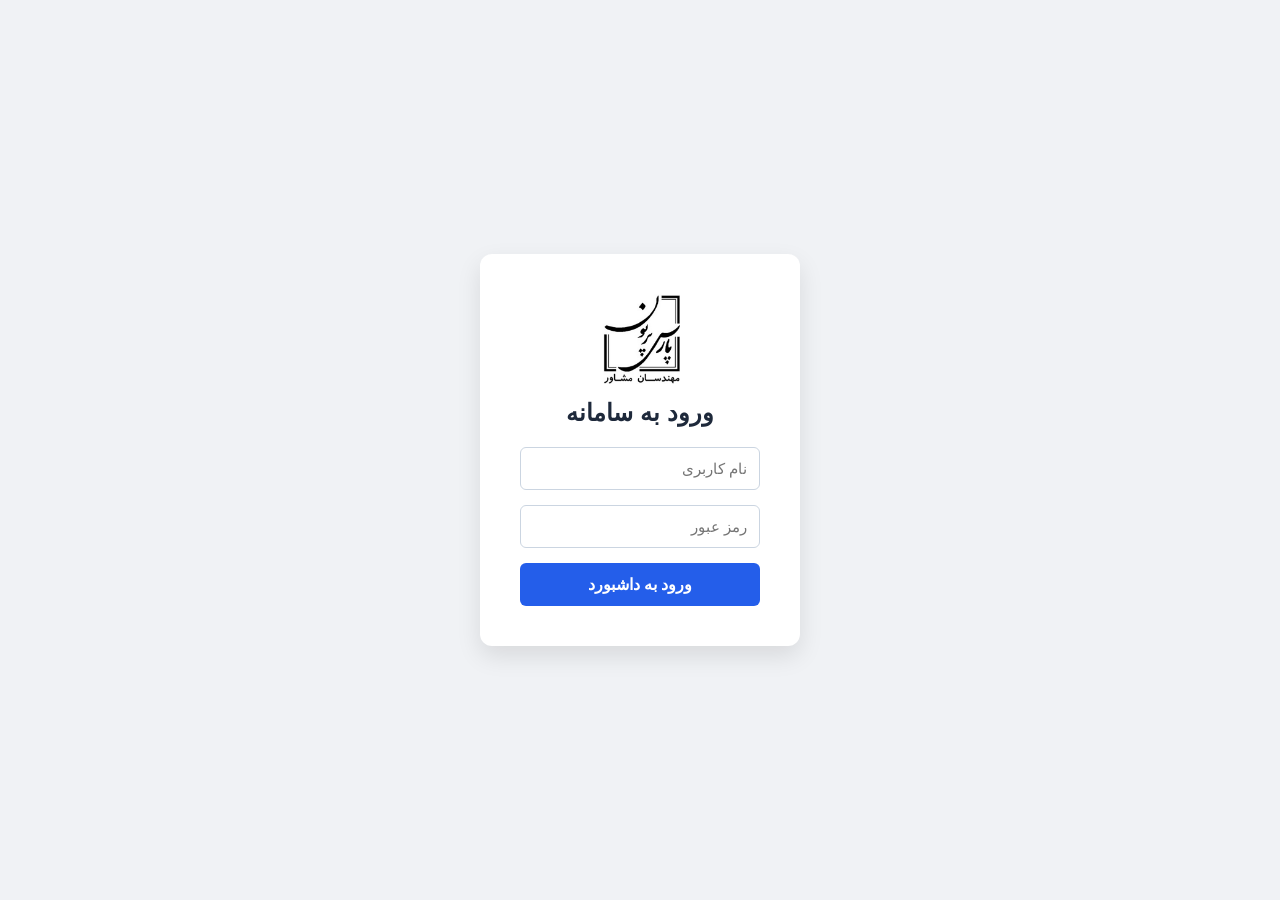
==== index.html @ 68906e72 "Update index.html" ====
<!doctype html>
<html lang="fa" dir="rtl">
<head>
  <meta charset="UTF-8" />
  <meta name="viewport" content="width=device-width, initial-scale=1.0" />
  <title>داشبورد مدیریتی پارس پرنون</title>
  <link rel="stylesheet" href="assets/styles.css" />
  <style>
    /* ۱. اضافه کردن فونت B Nazanin */
    @font-face {
        font-family: 'B Nazanin';
        src: url('assets/BNazanin.ttf') format('truetype');
        font-weight: normal;
    }

    /* اعمال فونت به کل صفحه */
    body {
        font-family: 'B Nazanin', Tahoma, Arial, sans-serif;
    }

    /* استایل‌های پایه برای ورود */
    #login-overlay { position: fixed; top: 0; left: 0; width: 100%; height: 100%; background: #f0f2f5; display: flex; justify-content: center; align-items: center; z-index: 9999; }
    .login-box { background: white; padding: 40px; border-radius: 12px; box-shadow: 0 10px 25px rgba(0,0,0,0.1); text-align: center; width: 320px; }
    
    /* ۲. استایل مخصوص لوگوی شرکت */
    .company-logo { width: 80px; height: auto; display: block; margin: 0 auto 15px auto; }

    .login-box h2 { margin-bottom: 20px; color: #1e293b; }
    
    /* استایل فیلدها و دکمه با فونت جدید */
    .login-box input { width: 100%; padding: 12px; margin-bottom: 15px; border: 1px solid #cbd5e1; border-radius: 6px; box-sizing: border-box; font-family: inherit; font-size: 15px; outline: none; }
    .login-box input:focus { border-color: #000000; }
    .login-box button { width: 100%; padding: 12px; background: #245eea; color: white; border: none; border-radius: 6px; cursor: pointer; font-weight: bold; font-family: inherit; font-size: 16px; transition: background-color 0.3s; }
    .login-box button:hover { background: #1d4ed8; }
    
    #app-wrapper { display: none; }
  </style>
</head>
<body>

  <div id="login-overlay">
    <div class="login-box">
      <!-- فراخوانی لوگو دقیقاً بالای عنوان -->
      <img src="assets/logo.jpg" alt="آرم شرکت" class="company-logo">
      
      <h2>ورود به سامانه</h2>
      <input type="text" id="username" placeholder="نام کاربری" />
      <input type="password" id="password" placeholder="رمز عبور" />
      <button onclick="checkLogin()">ورود به داشبورد</button>
    </div>
  </div>

  <div id="app-wrapper">
    <div id="app"></div>
  </div>

  <script src="assets/dashboard-data.js"></script>
  <script src="assets/app.js"></script>
  <script>
    function checkLogin() {
      const user = document.getElementById('username').value;
      const pass = document.getElementById('password').value;
      
      if (user === "mahanproject" && pass === "parnoun135") {
        document.getElementById('login-overlay').style.display = 'none';
        document.getElementById('app-wrapper').style.display = 'block';
      } else {
        alert("نام کاربری یا رمز عبور اشتباه است");
      }
    }
  </script>
</body>
</html>
---- assets/styles.css ----
@font-face {
  font-family: 'B Nazanin';
  src: url('BNazanin.ttf') format('truetype');
  font-weight: normal;
}
:root{
  --bg:#eef3f8;
  --panel:#ffffff;
  --panel-soft:#f7fafe;
  --line:#dbe5ef;
  --text:#182a3e;
  --muted:#6c7f94;
  --primary:#245eea;
  --primary-dark:#1d4ed8;
  --navy:#1e3a5f;
  --green:#13b98a;
  --orange:#ff7a18;
  --purple:#6d5ce7;
  --shadow:0 14px 38px rgba(30,58,95,.14);
  --radius:18px;
}
*{box-sizing:border-box}
body{
  margin:0;
  min-height:100vh;
  background:linear-gradient(135deg,#e8eef6 0%,#f7fafc 100%);
  color:var(--text);
  font-family: 'B Nazanin', Tahoma, Arial, sans-serif;
}
button,input{font:inherit}
button{cursor:pointer}
.app-wrap{max-width:1440px;margin:24px auto;padding:0 18px}
.shell{background:var(--panel);border:1px solid #d7e1eb;border-radius:var(--radius);overflow:hidden;box-shadow:var(--shadow)}
.topbar{
  display:flex;align-items:center;justify-content:space-between;gap:16px;
  min-height:86px;padding:20px 30px;background:#e7edf5;border-bottom:1px solid #cfdae6
}
.topbar-title{display:flex;align-items:center;gap:14px}
.logo{
  width:48px;height:48px;display:grid;place-items:center;border-radius:14px;
  background:linear-gradient(135deg,var(--primary),var(--purple));color:white;font-size:24px;font-weight:700;
  box-shadow:0 8px 16px rgba(36,94,234,.2)
}
h1,h2,h3,p{margin:0}
.topbar h1{font-size:24px}
.subtitle{margin-top:6px;color:var(--muted);font-size:16px}
.top-actions,.toolbar{display:flex;align-items:center;flex-wrap:wrap;gap:10px}
.icon-btn,.soft-btn,.primary-btn,.danger-btn{
  border:none;border-radius:11px;padding:10px 15px;transition:.2s ease;display:inline-flex;align-items:center;gap:7px
}
.icon-btn,.soft-btn{background:#f1f5f9;color:#334155}
.icon-btn:hover,.soft-btn:hover{background:#e2e8f0}
.primary-btn{background:var(--primary);color:white;box-shadow:0 7px 14px rgba(36,94,234,.22)}
.primary-btn:hover{background:var(--primary-dark);transform:translateY(-1px)}
.danger-btn{background:#fff1f2;color:#be123c}
.main{padding:22px}
.notice{
  border:1px dashed #f59e0b;background:#fffbeb;color:#92400e;border-radius:13px;padding:12px 16px;
  margin-bottom:18px;font-size:13px;line-height:1.9
}
.hero{
  display:flex;align-items:end;justify-content:space-between;gap:20px;margin-bottom:22px;
}
.hero h2{font-size:23px}
.hero p{color:var(--muted);font-size:14px;margin-top:8px;line-height:1.8}
.menu-grid{display:grid;grid-template-columns:repeat(auto-fit,minmax(260px,1fr));gap:16px}
.menu-card{
  position:relative;min-height:156px;background:linear-gradient(180deg,#fff,#fbfdff);
  border:1px solid var(--line);border-radius:16px;padding:20px;transition:.22s ease;text-align:right
}
.menu-card:hover{transform:translateY(-4px);box-shadow:0 14px 24px rgba(30,58,95,.12);border-color:#b5c8e5}
.menu-icon{font-size:28px;margin-bottom:15px}
.menu-card h3{font-size:20px}
.menu-card p{font-size:16px;color:var(--muted);line-height:1.9;margin-top:10px}
.card-arrow{position:absolute;left:18px;bottom:18px;color:var(--primary);font-size:21px}
.report-head{
  display:flex;align-items:center;justify-content:space-between;gap:14px;flex-wrap:wrap;
  padding-bottom:18px;border-bottom:1px solid var(--line);margin-bottom:16px
}
.report-head h2{font-size:23px}
.kpi-grid{display:grid;grid-template-columns:repeat(auto-fit,minmax(180px,1fr));gap:14px;margin:16px 0}
.kpi{
  background:#fff;border:1px solid var(--line);border-radius:15px;padding:17px;text-align:center;
  min-height:140px;display:flex;flex-direction:column;align-items:center;justify-content:center;
  box-shadow:0 5px 12px rgba(30,58,95,.05)
}
.kpi-icon{font-size:25px;margin-bottom:8px}
.kpi-value{font-size:24px;font-weight:800;color:#0f2740}
.kpi-unit{font-size:12px;color:#64748b;margin-right:4px}
.kpi-title{font-size:13px;color:#7b8da3;margin-top:10px}
.accordion{border:1px solid var(--line);border-radius:15px;margin:14px 0;overflow:hidden;background:#fff}
.accordion-header{
  width:100%;border:none;background:#f7fafe;color:#18324f;padding:16px 18px;
  display:flex;justify-content:space-between;align-items:center;text-align:right;font-weight:700
}
.accordion-header:hover{background:#eef5fc}
.accordion-title small{display:block;font-size:12px;color:#7a8ca2;font-weight:400;margin-top:6px}
.chev{font-size:18px;transition:.2s}.open .chev{transform:rotate(90deg)}
.accordion-body{display:none;padding:16px;border-top:1px solid var(--line);background:#fff}
.open .accordion-body{display:block}
.text-box{
  background:#f8fbff;border-right:4px solid var(--primary);border-radius:10px;padding:14px 16px;
  line-height:2;color:#334155;margin:12px 0;font-size:14px
}
.text-box strong{display:block;color:#18324f;margin-bottom:4px}
.content-grid{display:grid;grid-template-columns:repeat(auto-fit,minmax(360px,1fr));gap:14px}
.chart-box,.table-box,.map-box,.attach-box{
  background:#fff;border:1px solid var(--line);border-radius:13px;padding:15px;margin-top:12px;overflow:auto
}
.box-title{font-weight:700;color:#213b5a;margin-bottom:12px;font-size:15px}
.chart-svg{width:100%;height:260px;display:block}
.chart-legend{display:flex;gap:10px;flex-wrap:wrap;margin-top:8px;font-size:12px;color:#64748b}
.legend-item{display:flex;align-items:center;gap:5px}
.legend-dot{width:9px;height:9px;border-radius:50%}
.data-table{width:100%;border-collapse:collapse;min-width:680px;font-size:13px}
.data-table th,.data-table td{padding:11px 10px;border-bottom:1px solid #e5edf5;text-align:right;white-space:nowrap}
.data-table th{background:#eef5fc;color:#1f3b59}
.data-table tr:hover td{background:#fafcff}
.map-placeholder{
  min-height:250px;border-radius:12px;background:
    linear-gradient(120deg,rgba(36,94,234,.1),rgba(19,185,138,.09)),
    repeating-linear-gradient(45deg,#eef5f8,#eef5f8 18px,#e4edf2 18px,#e4edf2 36px);
  display:grid;place-items:center;text-align:center;color:#31556f;padding:20px
}
.layer-list{display:flex;flex-wrap:wrap;gap:8px;margin-top:12px}
.layer-chip{border:1px solid #cfe0ef;background:#f8fbfe;border-radius:999px;padding:7px 10px;font-size:12px}
.attach-item{display:flex;align-items:center;justify-content:space-between;gap:12px;padding:10px 0;border-bottom:1px solid #edf2f7}
.attach-item:last-child{border-bottom:none}
.muted{color:var(--muted);font-size:12px;line-height:1.8}
.login-page{
  min-height:100vh;display:grid;place-items:center;padding:24px;background:
  radial-gradient(circle at 15% 20%,rgba(109,92,231,.18),transparent 28%),
  radial-gradient(circle at 82% 10%,rgba(36,94,234,.2),transparent 28%),
  linear-gradient(135deg,#e8eef7,#f8fbff)
}
.login-card{width:min(440px,100%);background:#fff;border:1px solid #d9e4ee;border-radius:20px;padding:28px;box-shadow:var(--shadow)}
.login-logo{width:62px;height:62px;border-radius:17px;background:linear-gradient(135deg,var(--primary),var(--purple));display:grid;place-items:center;color:white;font-size:28px;margin:0 auto 16px}
.login-card h1{text-align:center;font-size:23px}.login-card .subtitle{text-align:center;line-height:1.9}
.field{margin:15px 0}
.field label{display:block;color:#42566c;font-size:13px;margin-bottom:7px}
.field input{width:100%;border:1px solid #cbd8e4;border-radius:11px;padding:12px 13px;outline:none}
.field input:focus{border-color:#6b92f3;box-shadow:0 0 0 3px rgba(36,94,234,.1)}
.login-card .primary-btn{width:100%;justify-content:center;margin-top:5px}
.demo-note{background:#fff7ed;color:#9a3412;border-radius:10px;padding:11px 12px;font-size:12px;line-height:1.8;margin-top:16px}
.footer{color:#8b9bae;text-align:center;padding:18px;font-size:12px}
.empty{padding:24px;text-align:center;color:var(--muted)}
@media print{
  body{background:white}
  .toolbar,.top-actions,.notice,.back-btn,.footer{display:none!important}
  .app-wrap{max-width:none;margin:0;padding:0}
  .shell{box-shadow:none;border:none;border-radius:0}
  .accordion-body{display:block!important}
  .accordion{break-inside:avoid}
  .main{padding:12px}
}
@media(max-width:720px){
  .app-wrap{margin:8px auto;padding:0 8px}
  .topbar{padding:15px;min-height:72px}.topbar h1{font-size:17px}.logo{width:41px;height:41px}
  .main{padding:15px}.hero h2,.report-head h2{font-size:21px}
  .content-grid{grid-template-columns:1fr}.menu-grid{grid-template-columns:1fr}
  .kpi-grid{grid-template-columns:repeat(2,minmax(0,1fr))}.kpi{min-height:122px;padding:12px}.kpi-value{font-size:20px}
}
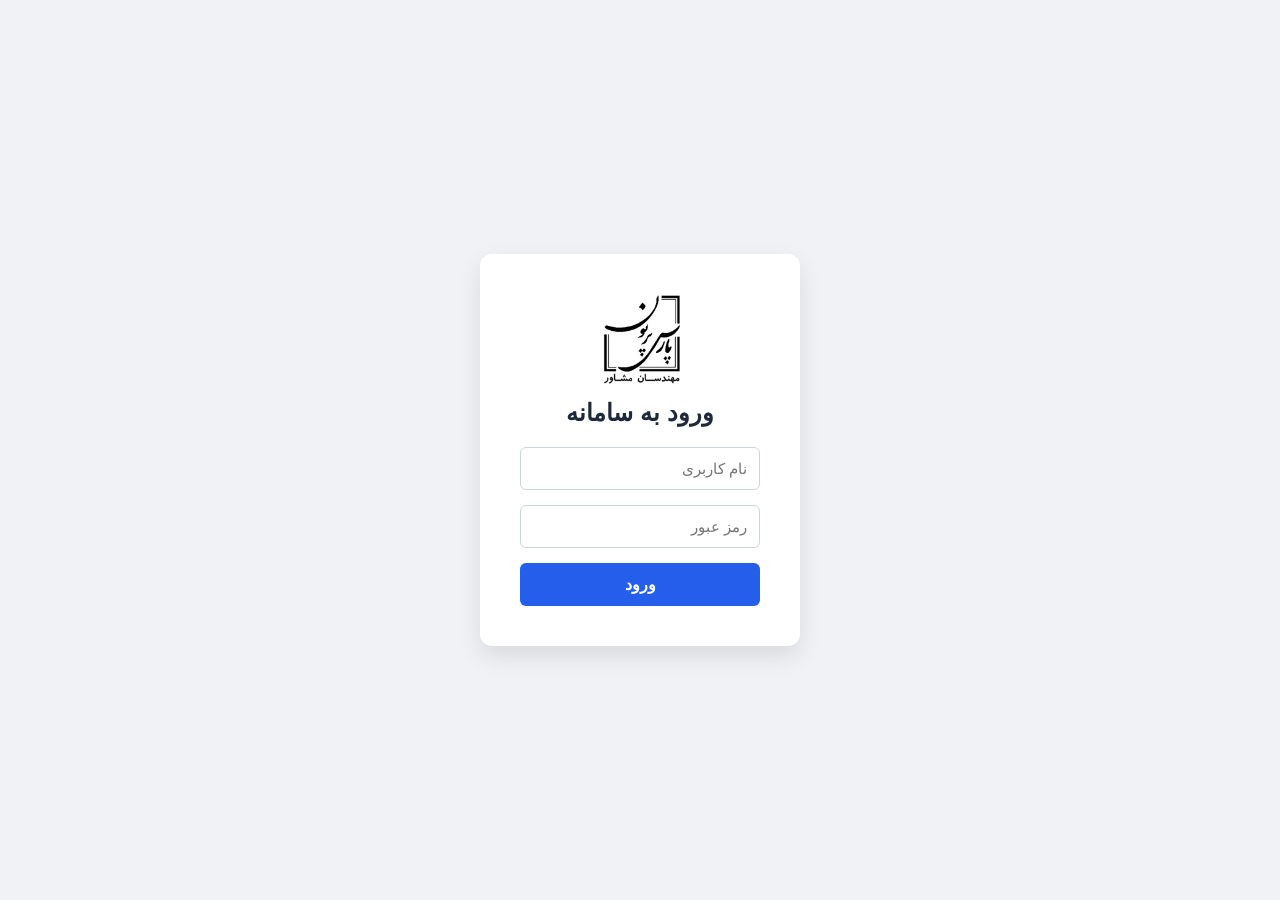
==== commit f8dbf88a: "Update index.html" ====
--- a/index.html
+++ b/index.html
@@ -46,7 +46,7 @@
       <h2>ورود به سامانه</h2>
       <input type="text" id="username" placeholder="نام کاربری" />
       <input type="password" id="password" placeholder="رمز عبور" />
-      <button onclick="checkLogin()">ورود به داشبورد</button>
+      <button onclick="checkLogin()">ورود</button>
     </div>
   </div>
 
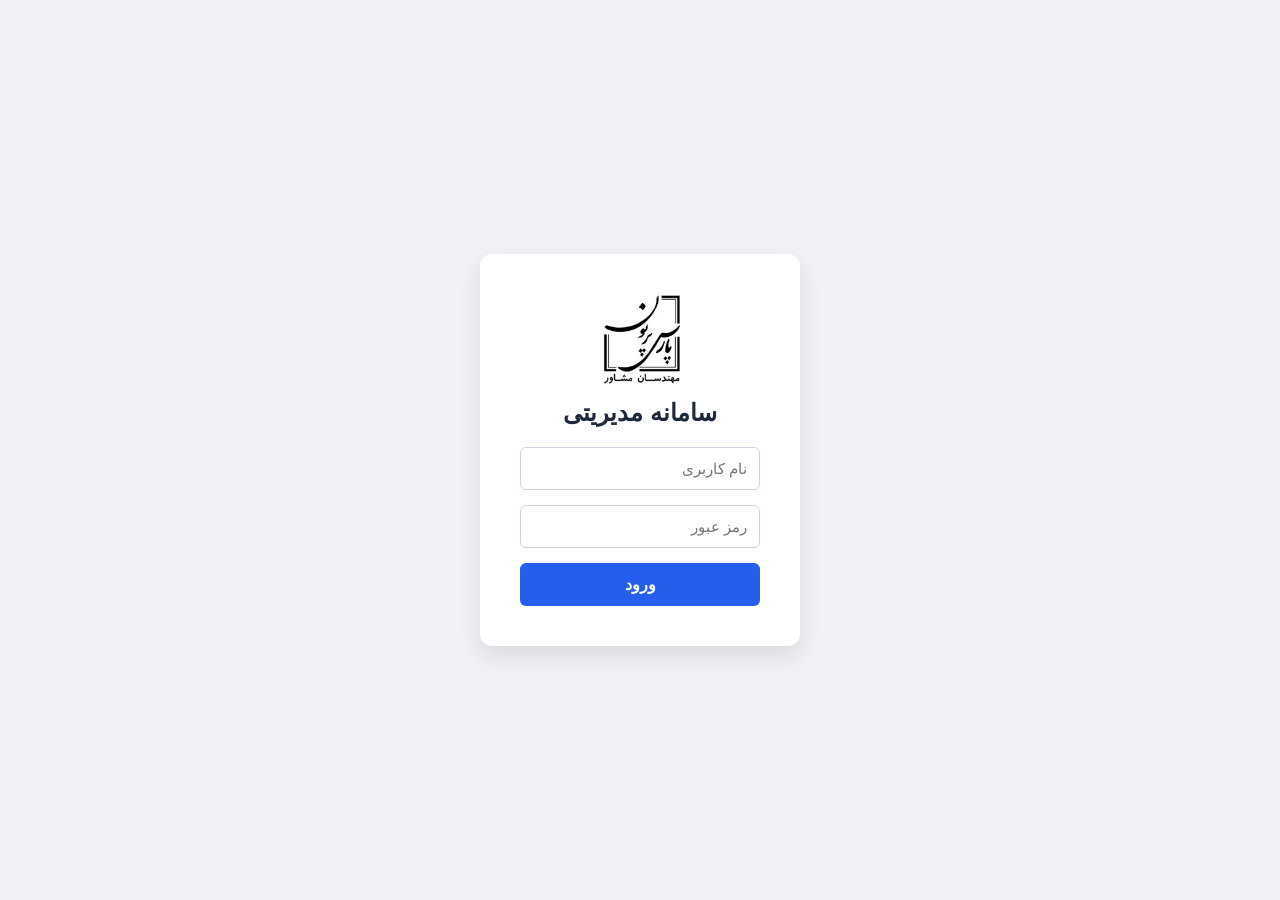
==== commit 216896ad: "Update index.html" ====
--- a/index.html
+++ b/index.html
@@ -43,7 +43,7 @@
       <!-- فراخوانی لوگو دقیقاً بالای عنوان -->
       <img src="assets/logo.jpg" alt="آرم شرکت" class="company-logo">
       
-      <h2>ورود به سامانه</h2>
+      <h2>سامانه مدیریتی</h2>
       <input type="text" id="username" placeholder="نام کاربری" />
       <input type="password" id="password" placeholder="رمز عبور" />
       <button onclick="checkLogin()">ورود</button>
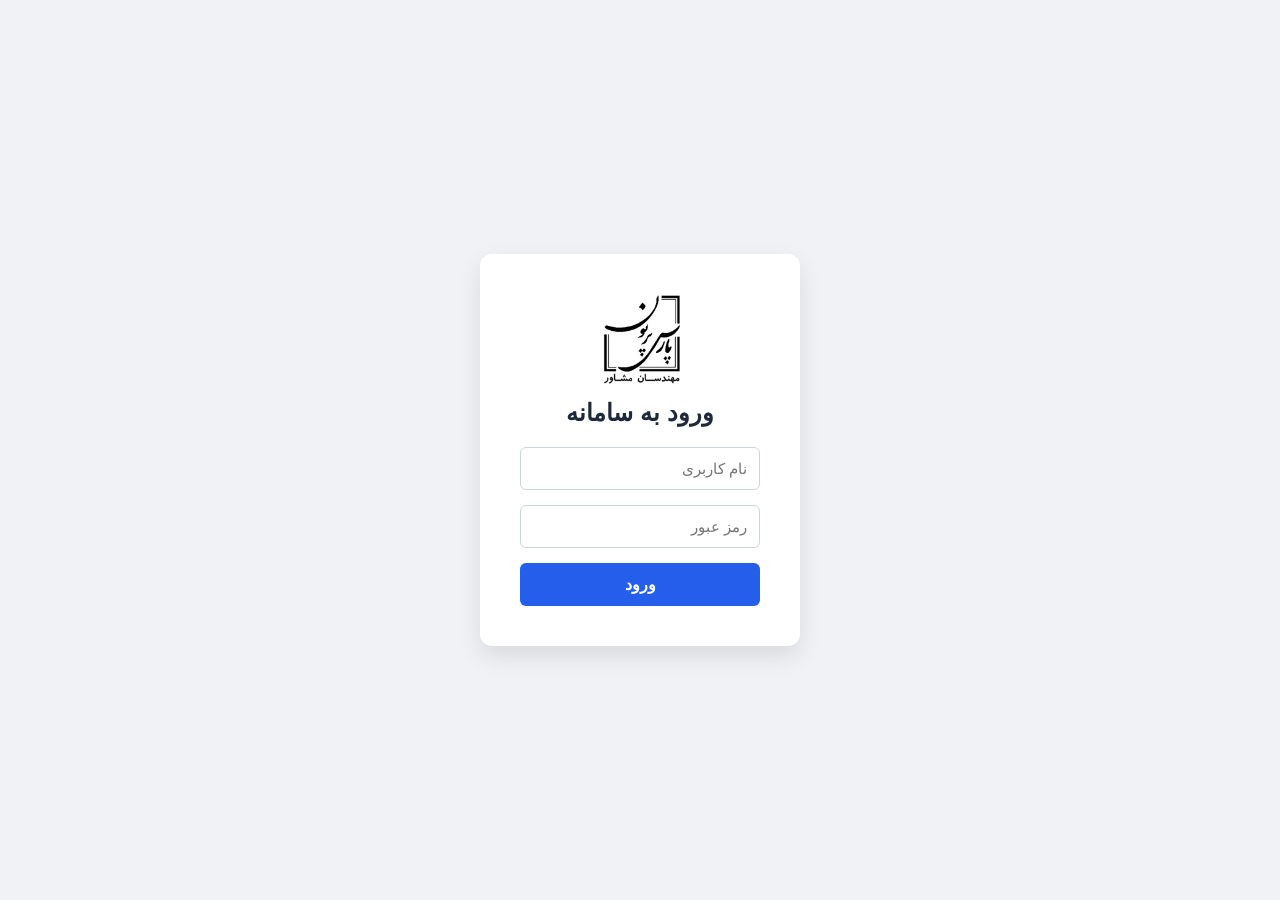
==== commit 95236ef0: "Update index.html" ====
--- a/index.html
+++ b/index.html
@@ -43,7 +43,7 @@
       <!-- فراخوانی لوگو دقیقاً بالای عنوان -->
       <img src="assets/logo.jpg" alt="آرم شرکت" class="company-logo">
       
-      <h2>سامانه مدیریتی</h2>
+      <h2>ورود به سامانه</h2>
       <input type="text" id="username" placeholder="نام کاربری" />
       <input type="password" id="password" placeholder="رمز عبور" />
       <button onclick="checkLogin()">ورود</button>
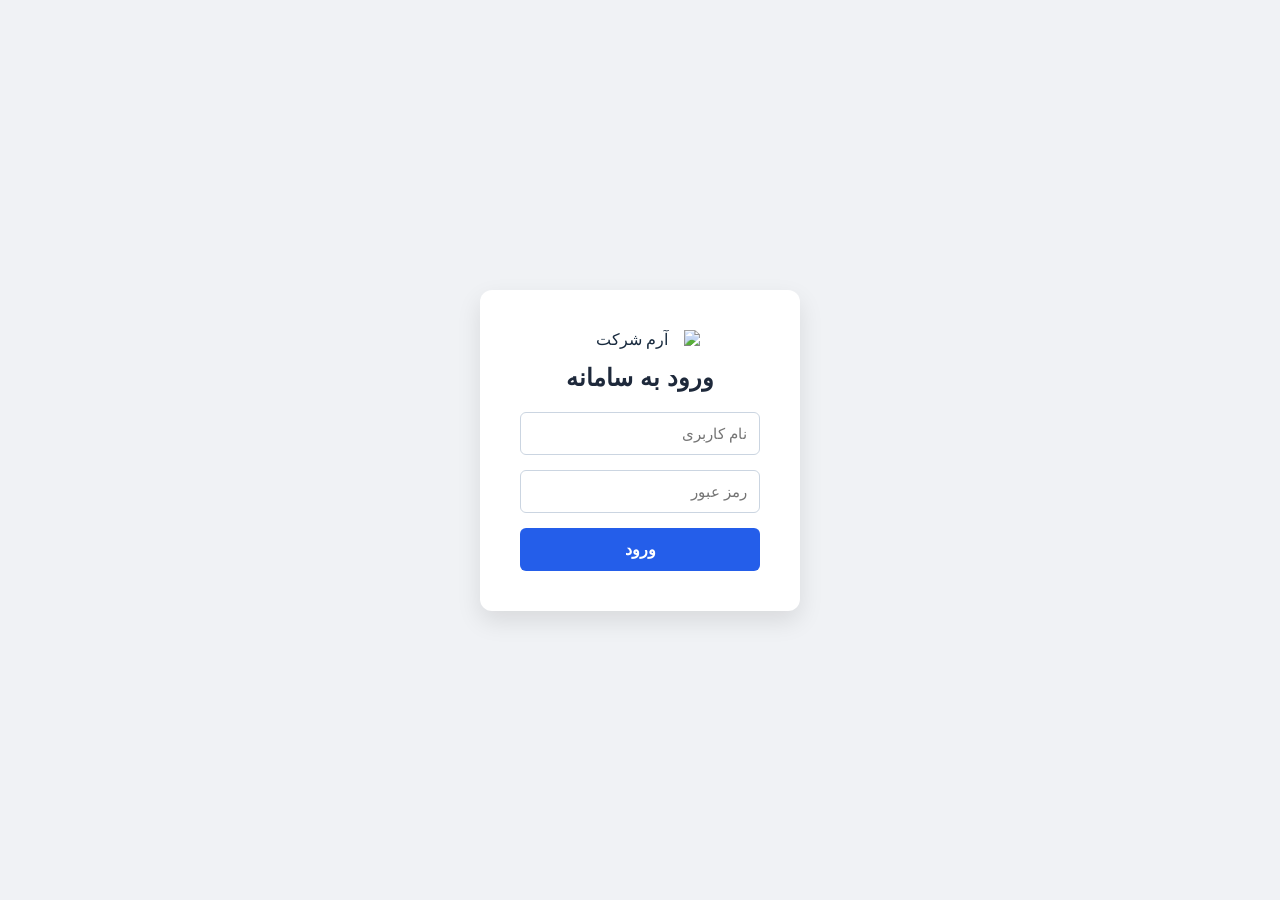
==== commit 3141f737: "Update index.html" ====
--- a/index.html
+++ b/index.html
@@ -16,14 +16,16 @@
     /* اعمال فونت به کل صفحه */
     body {
         font-family: 'B Nazanin', Tahoma, Arial, sans-serif;
+        margin: 0;
+        background: #f4f6f8;
     }
 
-    /* استایل‌های پایه برای ورود */
+    /* استایل‌های پایه برای صفحه ورود */
     #login-overlay { position: fixed; top: 0; left: 0; width: 100%; height: 100%; background: #f0f2f5; display: flex; justify-content: center; align-items: center; z-index: 9999; }
     .login-box { background: white; padding: 40px; border-radius: 12px; box-shadow: 0 10px 25px rgba(0,0,0,0.1); text-align: center; width: 320px; }
     
-    /* ۲. استایل مخصوص لوگوی شرکت */
-    .company-logo { width: 80px; height: auto; display: block; margin: 0 auto 15px auto; }
+    /* استایل لوگوی صفحه ورود */
+    .company-logo { max-width: 120px; height: auto; display: block; margin: 0 auto 15px auto; }
 
     .login-box h2 { margin-bottom: 20px; color: #1e293b; }
     
@@ -33,15 +35,21 @@
     .login-box button { width: 100%; padding: 12px; background: #245eea; color: white; border: none; border-radius: 6px; cursor: pointer; font-weight: bold; font-family: inherit; font-size: 16px; transition: background-color 0.3s; }
     .login-box button:hover { background: #1d4ed8; }
     
-    #app-wrapper { display: none; }
+    /* مخفی بودن اولیه محیط داشبورد */
+    #app-wrapper { display: none; padding: 20px; }
+
+    /* ۲. استایل‌های بنر بالای داشبورد (که اطلاعات و لوگو در آن قرار می‌گیرد) */
+    .header-box { text-align: center; background: #fff; padding: 20px; border-radius: 10px; margin-bottom: 20px; box-shadow: 0 2px 5px rgba(0,0,0,0.1); }
+    .header-logo { max-width: 250px; height: auto; margin-bottom: 15px; }
   </style>
 </head>
 <body>
 
+  <!-- صفحه ورود (لاگین) -->
   <div id="login-overlay">
     <div class="login-box">
-      <!-- فراخوانی لوگو دقیقاً بالای عنوان -->
-      <img src="assets/logo.jpg" alt="آرم شرکت" class="company-logo">
+      <!-- به این img یک آیدی دادیم تا مسیر عکس را با جاوا اسکریپت آپدیت کنیم -->
+      <img src="assets/logo.jpg" id="login-logo" alt="آرم شرکت" class="company-logo">
       
       <h2>ورود به سامانه</h2>
       <input type="text" id="username" placeholder="نام کاربری" />
@@ -50,13 +58,22 @@
     </div>
   </div>
 
+  <!-- محیط داشبورد (بعد از ورود نمایش داده می‌شود) -->
   <div id="app-wrapper">
+    
+    <!-- بنر بالای داشبورد که اطلاعات را از فایل می‌خواند -->
+    <div id="top-banner" class="header-box"></div>
+    
     <div id="app"></div>
   </div>
 
+  <!-- بارگذاری فایل‌های جاوا اسکریپت شما -->
   <script src="assets/dashboard-data.js"></script>
   <script src="assets/app.js"></script>
+
+  <!-- کدهای مدیریت ورود و نمایش اطلاعات در بنر -->
   <script>
+    // تابع لاگین شما
     function checkLogin() {
       const user = document.getElementById('username').value;
       const pass = document.getElementById('password').value;
@@ -68,6 +85,27 @@
         alert("نام کاربری یا رمز عبور اشتباه است");
       }
     }
+
+    // این بخش اطلاعات را از فایل dashboard-data.js می‌خواند و در صفحه قرار می‌دهد
+    window.onload = function() {
+      if(window.DASHBOARD_DATA && window.DASHBOARD_DATA.settings) {
+        const settings = window.DASHBOARD_DATA.settings;
+        
+        // ۱. قرار دادن عکس و متون در بنر بالای داشبورد
+        const banner = document.getElementById('top-banner');
+        banner.innerHTML = `
+          <img src="${settings.logo_url}" alt="لوگوی شرکت" class="header-logo">
+          <h2>${settings.dashboard_title}</h2>
+          <p><strong>سازمان:</strong> ${settings.organization_name} | <strong>تاریخ به‌روزرسانی:</strong> ${settings.updated_at}</p>
+        `;
+
+        // ۲. اصلاح مسیر لوگوی صفحه ورود (اختیاری اما کاربردی: تا با لوگوی اصلی یکی باشد)
+        const loginLogo = document.getElementById('login-logo');
+        if(loginLogo) {
+          loginLogo.src = settings.logo_url;
+        }
+      }
+    };
   </script>
 </body>
 </html>
--- a/assets/styles.css
+++ b/assets/styles.css
@@ -63,16 +63,108 @@
 }
 .hero h2{font-size:23px}
 .hero p{color:var(--muted);font-size:14px;margin-top:8px;line-height:1.8}
+
+/* استایل تصویر هدر (بنر) */
+.hero-banner {
+    position: relative;
+    width: 80%; /* عرض کادر 20 درصد کوچکتر شد */
+    margin: 0 auto 30px auto; /* این خط باعث می‌شود عکس در وسط صفحه قرار بگیرد */
+    border-radius: 20px;
+    overflow: hidden;
+    box-shadow: 0 15px 35px rgba(36, 94, 234, 0.15);
+}
+
+.hero-banner img {
+    width: 100%;
+    height: auto; /* تغییر به اتوماتیک برای نمایش کامل تمام جزئیات عکس */
+    display: block; /* برای جلوگیری از ایجاد فضای خالی اضافه در زیر عکس */
+}
+
+/* هاله رنگی روی عکس */
+.banner-overlay {
+    position: absolute;
+    top: 0; left: 0; right: 0; bottom: 0;
+    background: linear-gradient(to top, rgba(30, 58, 95, 0.4), transparent);
+}
+
 .menu-grid{display:grid;grid-template-columns:repeat(auto-fit,minmax(260px,1fr));gap:16px}
-.menu-card{
-  position:relative;min-height:156px;background:linear-gradient(180deg,#fff,#fbfdff);
-  border:1px solid var(--line);border-radius:16px;padding:20px;transition:.22s ease;text-align:right
-}
-.menu-card:hover{transform:translateY(-4px);box-shadow:0 14px 24px rgba(30,58,95,.12);border-color:#b5c8e5}
-.menu-icon{font-size:28px;margin-bottom:15px}
-.menu-card h3{font-size:20px}
-.menu-card p{font-size:16px;color:var(--muted);line-height:1.9;margin-top:10px}
-.card-arrow{position:absolute;left:18px;bottom:18px;color:var(--primary);font-size:21px}
+
+/* تغییرات جدید کارت‌های فهرست */
+.menu-card {
+    display: flex;
+    flex-direction: column;
+    align-items: flex-start;
+    background: #ffffff;
+    border: 1px solid transparent;
+    box-shadow: 0 10px 30px rgba(0, 0, 0, 0.05);
+    border-radius: 20px;
+    padding: 25px;
+    transition: all 0.3s cubic-bezier(0.4, 0, 0.2, 1);
+    animation: fadeInUp 0.6s ease forwards;
+    text-align: right;
+}
+
+.menu-card:hover {
+    transform: translateY(-8px);
+    box-shadow: 0 20px 40px rgba(36, 94, 234, 0.12);
+    border-color: #dbe5ef;
+}
+
+.menu-icon-wrapper {
+    background: var(--panel-soft);
+    padding: 15px;
+    border-radius: 16px;
+    margin-bottom: 20px;
+    color: var(--primary);
+}
+
+.menu-icon {
+    font-size: 32px;
+    margin: 0;
+}
+
+.card-content h3 {
+    font-size: 22px;
+    color: var(--navy);
+    margin-bottom: 8px;
+}
+
+.card-content p {
+    font-size: 15px;
+    color: var(--muted);
+    line-height: 1.6;
+    margin: 0;
+}
+
+.card-arrow {
+    position: static;
+    margin-top: 25px;
+    display: inline-block;
+    color: var(--primary);
+    font-weight: bold;
+    font-size: 15px;
+    background: rgba(36, 94, 234, 0.05);
+    padding: 8px 16px;
+    border-radius: 8px;
+    transition: background 0.3s;
+}
+
+.menu-card:hover .card-arrow {
+    background: var(--primary);
+    color: #ffffff;
+}
+
+@keyframes fadeInUp {
+    from {
+        opacity: 0;
+        transform: translateY(20px);
+    }
+    to {
+        opacity: 1;
+        transform: translateY(0);
+    }
+}
+
 .report-head{
   display:flex;align-items:center;justify-content:space-between;gap:14px;flex-wrap:wrap;
   padding-bottom:18px;border-bottom:1px solid var(--line);margin-bottom:16px
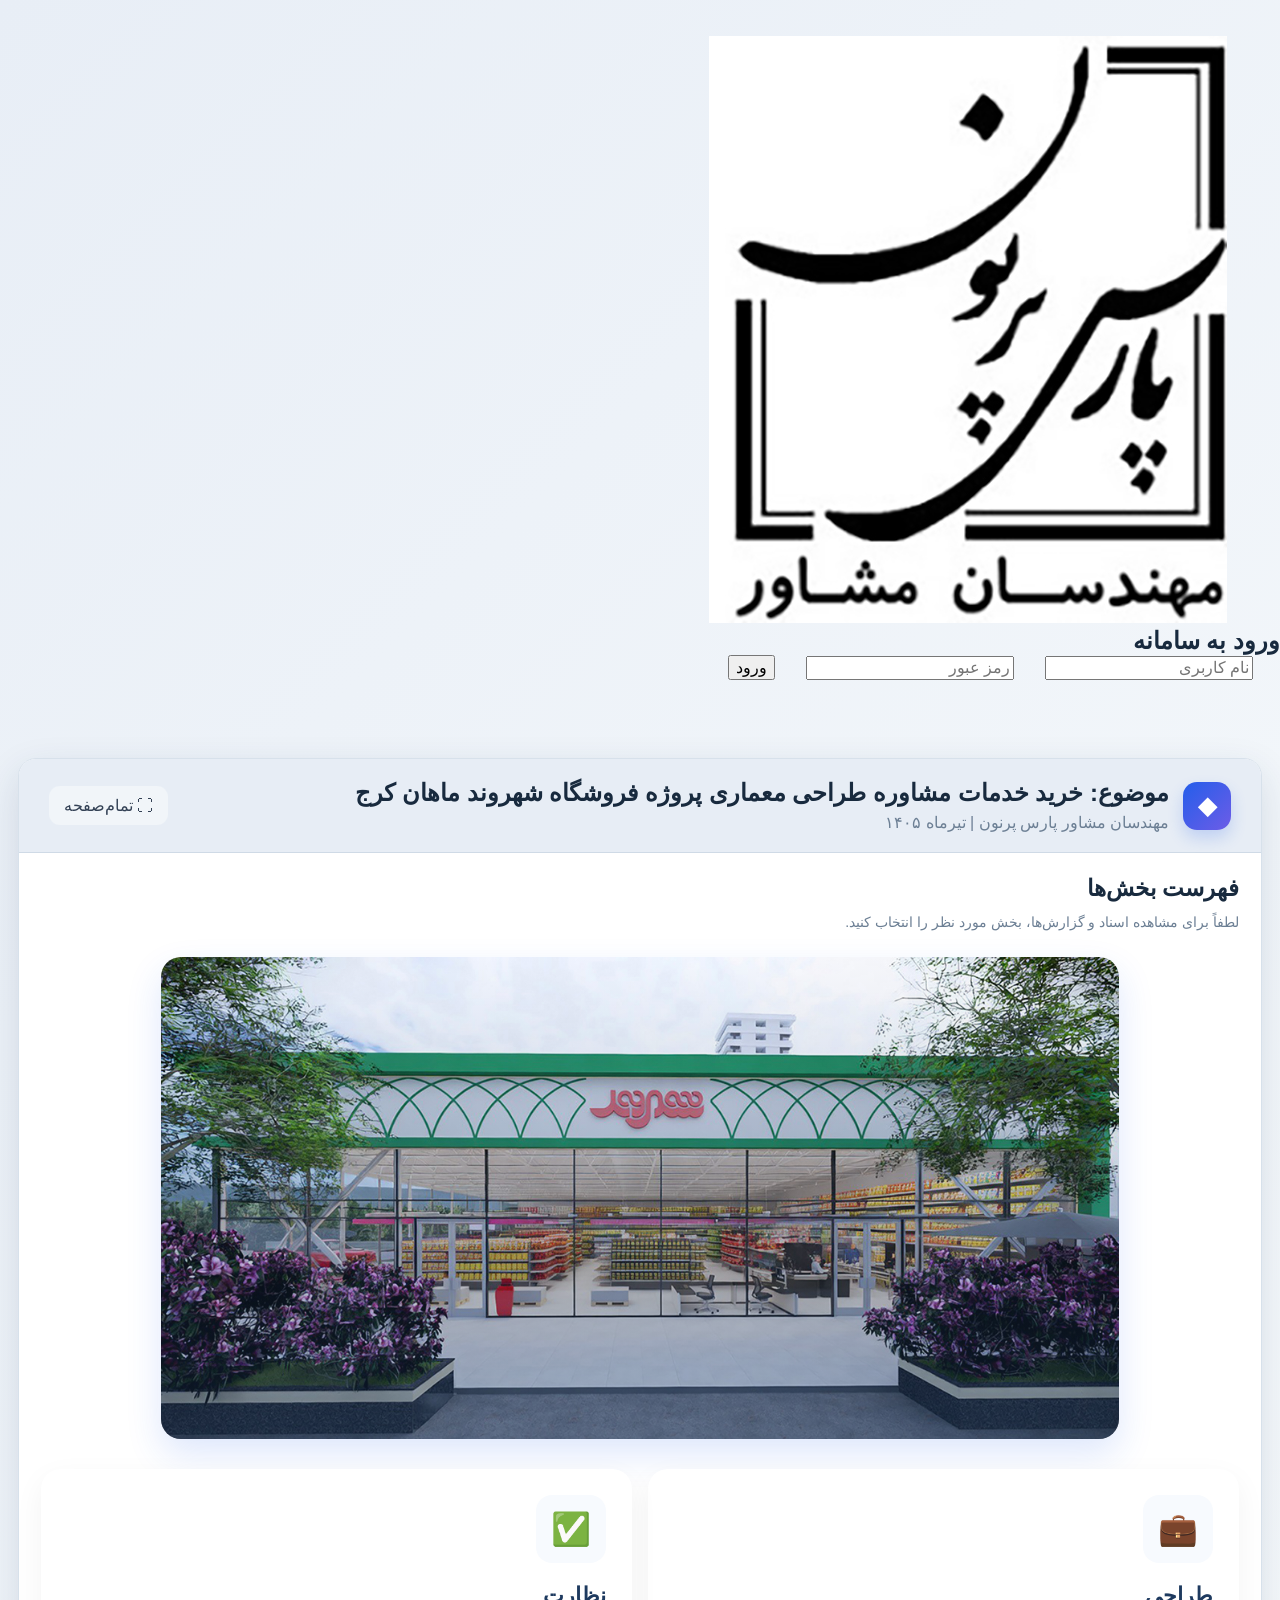
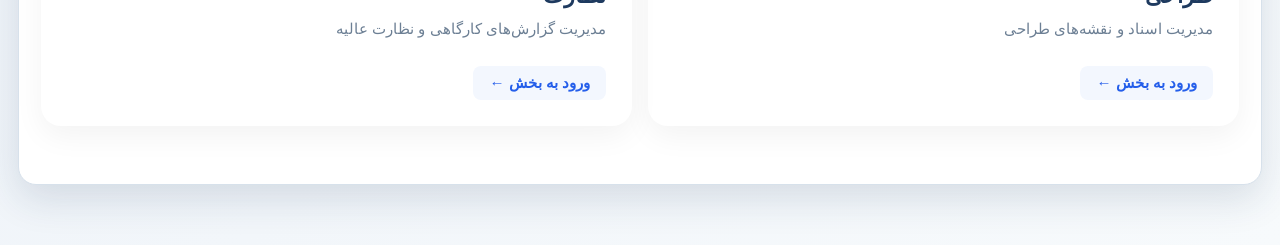
==== commit cd1a740e: "Update index.html" ====
--- a/index.html
+++ b/index.html
@@ -1,111 +1,73 @@
 <!doctype html>
 <html lang="fa" dir="rtl">
 <head>
-  <meta charset="UTF-8" />
-  <meta name="viewport" content="width=device-width, initial-scale=1.0" />
-  <title>داشبورد مدیریتی پارس پرنون</title>
-  <link rel="stylesheet" href="assets/styles.css" />
-  <style>
-    /* ۱. اضافه کردن فونت B Nazanin */
-    @font-face {
-        font-family: 'B Nazanin';
-        src: url('assets/BNazanin.ttf') format('truetype');
-        font-weight: normal;
-    }
+  <meta charset="UTF-8" />
+  <meta name="viewport" content="width=device-width, initial-scale=1.0" />
+  <title>داشبورد مدیریتی پارس پرنون</title>
+  <link rel="stylesheet" href="assets/styles.css" />
+  <style>
+    /* ۱. اضافه کردن فونت B Nazanin */
+    @font-face {
+        font-family: 'B Nazanin';
+        src: url('assets/BNazanin.ttf') format('truetype');
+        font-weight: normal;
+    }
 
-    /* اعمال فونت به کل صفحه */
-    body {
-        font-family: 'B Nazanin', Tahoma, Arial, sans-serif;
-        margin: 0;
-        background: #f4f6f8;
-    }
+    /* اعمال فونت به کل صفحه */
+    body {
+        font-family: 'B Nazanin', Tahoma, Arial, sans-serif;
+    }
 
-    /* استایل‌های پایه برای صفحه ورود */
-    #login-overlay { position: fixed; top: 0; left: 0; width: 100%; height: 100%; background: #f0f2f5; display: flex; justify-content: center; align-items: center; z-index: 9999; }
-    .login-box { background: white; padding: 40px; border-radius: 12px; box-shadow: 0 10px 25px rgba(0,0,0,0.1); text-align: center; width: 320px; }
-    
-    /* استایل لوگوی صفحه ورود */
-    .company-logo { max-width: 120px; height: auto; display: block; margin: 0 auto 15px auto; }
+    /* استایل‌های پایه برای ورود */
+    #login-overlay { position: fixed; top: 0; left: 0; width: 100%; height: 100%; background: #f0f2f5; display: flex; justify-content: center; align-items: center; z-index: 9999; }
+    .login-box { background: white; padding: 40px; border-radius: 12px; box-shadow: 0 10px 25px rgba(0,0,0,0.1); text-align: center; width: 320px; }
+    
+    /* ۲. استایل مخصوص لوگوی شرکت */
+    .company-logo { width: 80px; height: auto; display: block; margin: 0 auto 15px auto; }
 
-    .login-box h2 { margin-bottom: 20px; color: #1e293b; }
-    
-    /* استایل فیلدها و دکمه با فونت جدید */
-    .login-box input { width: 100%; padding: 12px; margin-bottom: 15px; border: 1px solid #cbd5e1; border-radius: 6px; box-sizing: border-box; font-family: inherit; font-size: 15px; outline: none; }
-    .login-box input:focus { border-color: #000000; }
-    .login-box button { width: 100%; padding: 12px; background: #245eea; color: white; border: none; border-radius: 6px; cursor: pointer; font-weight: bold; font-family: inherit; font-size: 16px; transition: background-color 0.3s; }
-    .login-box button:hover { background: #1d4ed8; }
-    
-    /* مخفی بودن اولیه محیط داشبورد */
-    #app-wrapper { display: none; padding: 20px; }
-
-    /* ۲. استایل‌های بنر بالای داشبورد (که اطلاعات و لوگو در آن قرار می‌گیرد) */
-    .header-box { text-align: center; background: #fff; padding: 20px; border-radius: 10px; margin-bottom: 20px; box-shadow: 0 2px 5px rgba(0,0,0,0.1); }
-    .header-logo { max-width: 250px; height: auto; margin-bottom: 15px; }
-  </style>
+    .login-box h2 { margin-bottom: 20px; color: #1e293b; }
+    
+    /* استایل فیلدها و دکمه با فونت جدید */
+    .login-box input { width: 100%; padding: 12px; margin-bottom: 15px; border: 1px solid #cbd5e1; border-radius: 6px; box-sizing: border-box; font-family: inherit; font-size: 15px; outline: none; }
+    .login-box input:focus { border-color: #000000; }
+    .login-box button { width: 100%; padding: 12px; background: #245eea; color: white; border: none; border-radius: 6px; cursor: pointer; font-weight: bold; font-family: inherit; font-size: 16px; transition: background-color 0.3s; }
+    .login-box button:hover { background: #1d4ed8; }
+    
+    #app-wrapper { display: none; }
+  </style>
 </head>
 <body>
 
-  <!-- صفحه ورود (لاگین) -->
-  <div id="login-overlay">
-    <div class="login-box">
-      <!-- به این img یک آیدی دادیم تا مسیر عکس را با جاوا اسکریپت آپدیت کنیم -->
-      <img src="assets/logo.jpg" id="login-logo" alt="آرم شرکت" class="company-logo">
-      
-      <h2>ورود به سامانه</h2>
-      <input type="text" id="username" placeholder="نام کاربری" />
-      <input type="password" id="password" placeholder="رمز عبور" />
-      <button onclick="checkLogin()">ورود</button>
-    </div>
-  </div>
+  <div id="login-overlay">
+    <div class="login-box">
+      <!-- فراخوانی لوگو دقیقاً بالای عنوان -->
+      <img src="assets/logo.jpg" alt="آرم شرکت" class="company-logo">
+      
+      <h2>ورود به سامانه</h2>
+      <input type="text" id="username" placeholder="نام کاربری" />
+      <input type="password" id="password" placeholder="رمز عبور" />
+      <button onclick="checkLogin()">ورود</button>
+    </div>
+  </div>
 
-  <!-- محیط داشبورد (بعد از ورود نمایش داده می‌شود) -->
-  <div id="app-wrapper">
-    
-    <!-- بنر بالای داشبورد که اطلاعات را از فایل می‌خواند -->
-    <div id="top-banner" class="header-box"></div>
-    
-    <div id="app"></div>
-  </div>
+  <div id="app-wrapper">
+    <div id="app"></div>
+  </div>
 
-  <!-- بارگذاری فایل‌های جاوا اسکریپت شما -->
-  <script src="assets/dashboard-data.js"></script>
-  <script src="assets/app.js"></script>
-
-  <!-- کدهای مدیریت ورود و نمایش اطلاعات در بنر -->
-  <script>
-    // تابع لاگین شما
-    function checkLogin() {
-      const user = document.getElementById('username').value;
-      const pass = document.getElementById('password').value;
-      
-      if (user === "mahanproject" && pass === "parnoun135") {
-        document.getElementById('login-overlay').style.display = 'none';
-        document.getElementById('app-wrapper').style.display = 'block';
-      } else {
-        alert("نام کاربری یا رمز عبور اشتباه است");
-      }
-    }
-
-    // این بخش اطلاعات را از فایل dashboard-data.js می‌خواند و در صفحه قرار می‌دهد
-    window.onload = function() {
-      if(window.DASHBOARD_DATA && window.DASHBOARD_DATA.settings) {
-        const settings = window.DASHBOARD_DATA.settings;
-        
-        // ۱. قرار دادن عکس و متون در بنر بالای داشبورد
-        const banner = document.getElementById('top-banner');
-        banner.innerHTML = `
-          <img src="${settings.logo_url}" alt="لوگوی شرکت" class="header-logo">
-          <h2>${settings.dashboard_title}</h2>
-          <p><strong>سازمان:</strong> ${settings.organization_name} | <strong>تاریخ به‌روزرسانی:</strong> ${settings.updated_at}</p>
-        `;
-
-        // ۲. اصلاح مسیر لوگوی صفحه ورود (اختیاری اما کاربردی: تا با لوگوی اصلی یکی باشد)
-        const loginLogo = document.getElementById('login-logo');
-        if(loginLogo) {
-          loginLogo.src = settings.logo_url;
-        }
-      }
-    };
-  </script>
+  <script src="assets/dashboard-data.js"></script>
+  <script src="assets/app.js"></script>
+  <script>
+    function checkLogin() {
+      const user = document.getElementById('username').value;
+      const pass = document.getElementById('password').value;
+      
+      if (user === "mahanproject" && pass === "parnoun135") {
+        document.getElementById('login-overlay').style.display = 'none';
+        document.getElementById('app-wrapper').style.display = 'block';
+      } else {
+        alert("نام کاربری یا رمز عبور اشتباه است");
+      }
+    }
+  </script>
 </body>
 </html>
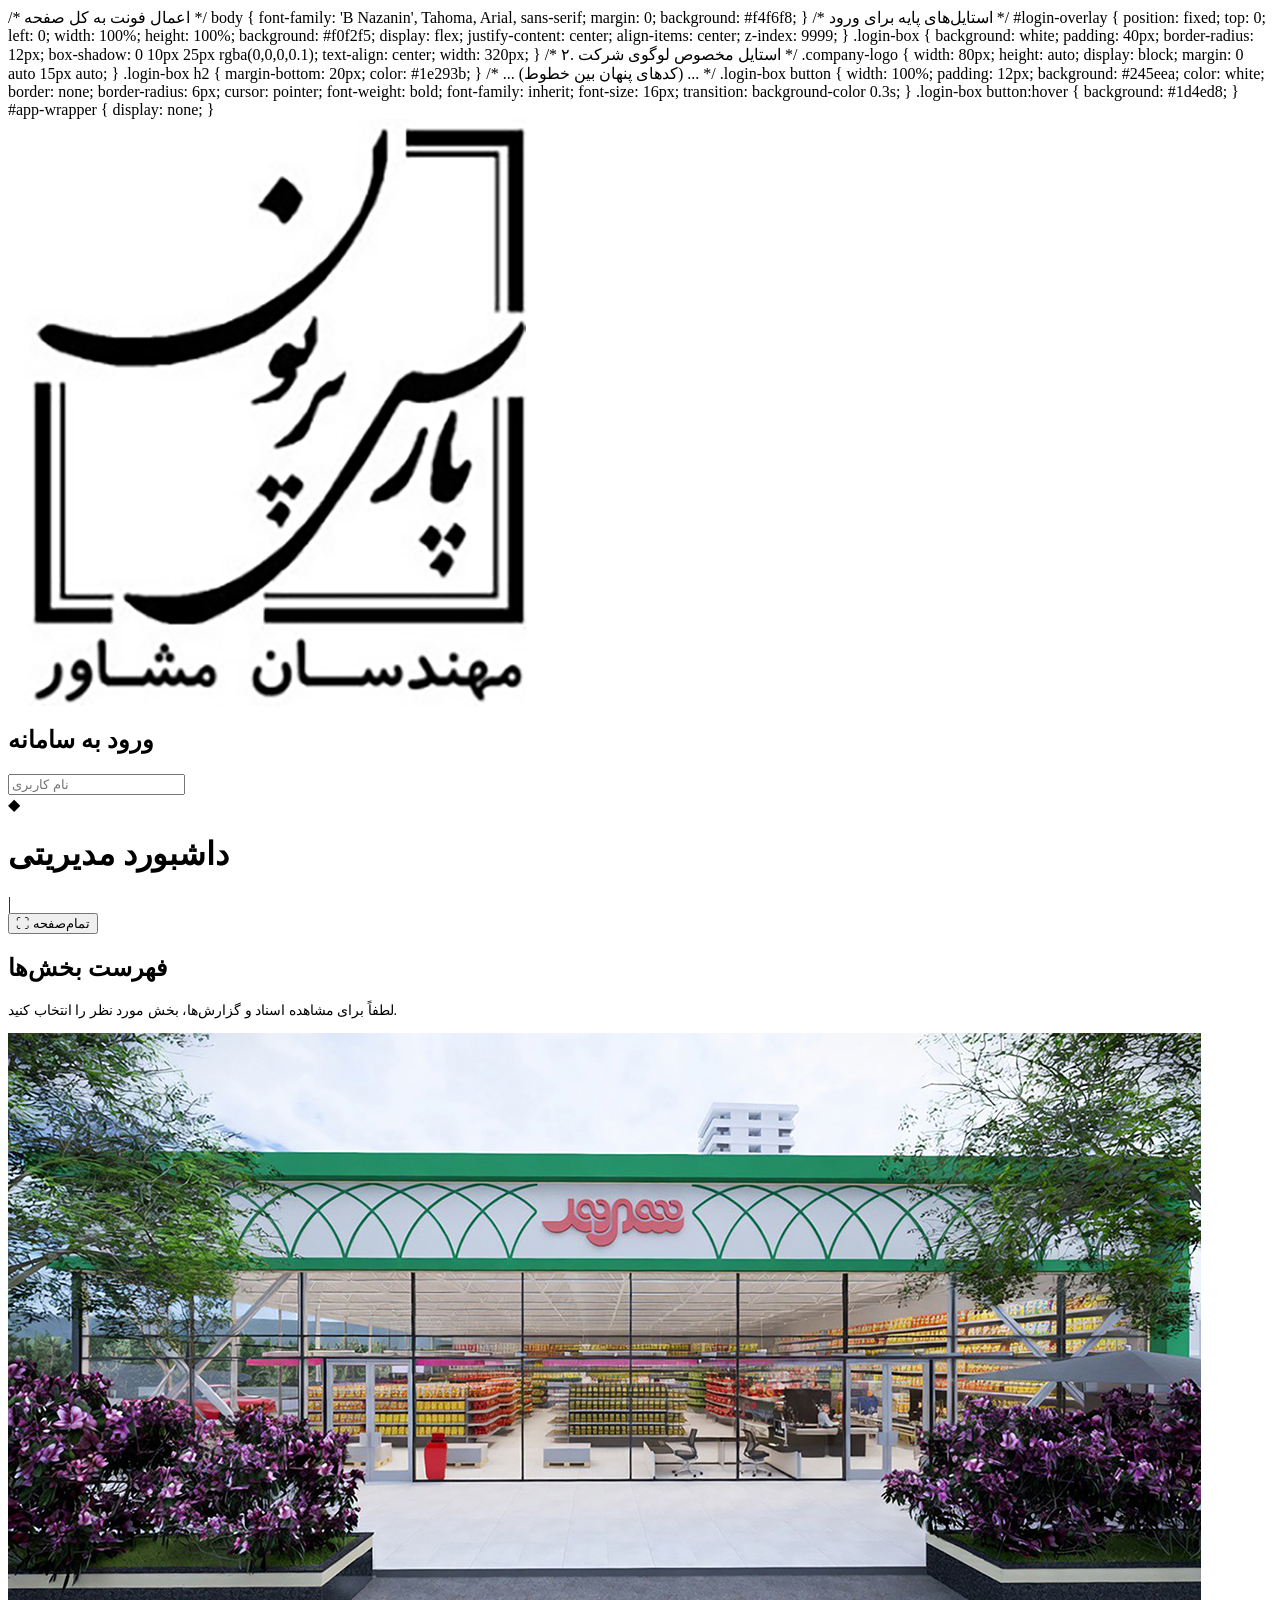
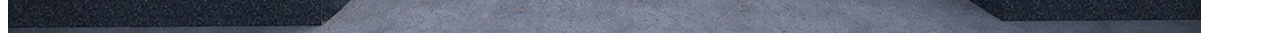
==== commit bd9a74e3: "Update index.html" ====
--- a/index.html
+++ b/index.html
@@ -1,73 +1,60 @@
-<!doctype html>
-<html lang="fa" dir="rtl">
-<head>
-  <meta charset="UTF-8" />
-  <meta name="viewport" content="width=device-width, initial-scale=1.0" />
-  <title>داشبورد مدیریتی پارس پرنون</title>
-  <link rel="stylesheet" href="assets/styles.css" />
-  <style>
-    /* ۱. اضافه کردن فونت B Nazanin */
-    @font-face {
-        font-family: 'B Nazanin';
-        src: url('assets/BNazanin.ttf') format('truetype');
-        font-weight: normal;
-    }
+/* اعمال فونت به کل صفحه */
+    body {
+        font-family: 'B Nazanin', Tahoma, Arial, sans-serif;
+        margin: 0;
+        background: #f4f6f8;
+    }
 
-    /* اعمال فونت به کل صفحه */
-    body {
-        font-family: 'B Nazanin', Tahoma, Arial, sans-serif;
-    }
+    /* استایل‌های پایه برای ورود */
+    #login-overlay { position: fixed; top: 0; left: 0; width: 100%; height: 100%; background: #f0f2f5; display: flex; justify-content: center; align-items: center; z-index: 9999; }
+    .login-box { background: white; padding: 40px; border-radius: 12px; box-shadow: 0 10px 25px rgba(0,0,0,0.1); text-align: center; width: 320px; }
 
-    /* استایل‌های پایه برای ورود */
-    #login-overlay { position: fixed; top: 0; left: 0; width: 100%; height: 100%; background: #f0f2f5; display: flex; justify-content: center; align-items: center; z-index: 9999; }
-    .login-box { background: white; padding: 40px; border-radius: 12px; box-shadow: 0 10px 25px rgba(0,0,0,0.1); text-align: center; width: 320px; }
-    
-    /* ۲. استایل مخصوص لوگوی شرکت */
-    .company-logo { width: 80px; height: auto; display: block; margin: 0 auto 15px auto; }
+    /* ۲. استایل مخصوص لوگوی شرکت */
+    .company-logo { width: 80px; height: auto; display: block; margin: 0 auto 15px auto; }
 
-    .login-box h2 { margin-bottom: 20px; color: #1e293b; }
-    
-    /* استایل فیلدها و دکمه با فونت جدید */
-    .login-box input { width: 100%; padding: 12px; margin-bottom: 15px; border: 1px solid #cbd5e1; border-radius: 6px; box-sizing: border-box; font-family: inherit; font-size: 15px; outline: none; }
-    .login-box input:focus { border-color: #000000; }
-    .login-box button { width: 100%; padding: 12px; background: #245eea; color: white; border: none; border-radius: 6px; cursor: pointer; font-weight: bold; font-family: inherit; font-size: 16px; transition: background-color 0.3s; }
-    .login-box button:hover { background: #1d4ed8; }
-    
-    #app-wrapper { display: none; }
-  </style>
+    .login-box h2 { margin-bottom: 20px; color: #1e293b; }
+
+/* ... (کدهای پنهان بین خطوط) ... */
+
+    .login-box button { width: 100%; padding: 12px; background: #245eea; color: white; border: none; border-radius: 6px; cursor: pointer; font-weight: bold; font-family: inherit; font-size: 16px; transition: background-color 0.3s; }
+    .login-box button:hover { background: #1d4ed8; }
+
+    #app-wrapper { display: none; }
+  </style>
 </head>
 <body>
 
-  <div id="login-overlay">
-    <div class="login-box">
-      <!-- فراخوانی لوگو دقیقاً بالای عنوان -->
-      <img src="assets/logo.jpg" alt="آرم شرکت" class="company-logo">
-      
-      <h2>ورود به سامانه</h2>
-      <input type="text" id="username" placeholder="نام کاربری" />
-      <input type="password" id="password" placeholder="رمز عبور" />
-      <button onclick="checkLogin()">ورود</button>
-    </div>
-  </div>
+  <!-- صفحه ورود (لاگین) -->
+  <div id="login-overlay">
+    <div class="login-box">
+      <!-- فراخوانی لوگو دقیقاً بالای عنوان -->
+      <img src="assets/logo.jpg" alt="آرم شرکت" class="company-logo">
 
-  <div id="app-wrapper">
-    <div id="app"></div>
-  </div>
+      <h2>ورود به سامانه</h2>
+      <input type="text" id="username" placeholder="نام کاربری" />
 
-  <script src="assets/dashboard-data.js"></script>
-  <script src="assets/app.js"></script>
-  <script>
-    function checkLogin() {
-      const user = document.getElementById('username').value;
-      const pass = document.getElementById('password').value;
-      
-      if (user === "mahanproject" && pass === "parnoun135") {
-        document.getElementById('login-overlay').style.display = 'none';
-        document.getElementById('app-wrapper').style.display = 'block';
-      } else {
-        alert("نام کاربری یا رمز عبور اشتباه است");
-      }
-    }
-  </script>
+<!-- ... (کدهای پنهان بین خطوط) ... -->
+
+    </div>
+  </div>
+
+  <!-- محیط داشبورد (بعد از ورود نمایش داده می‌شود) -->
+  <div id="app-wrapper">
+    <div id="app"></div>
+  </div>
+
+  <script src="assets/app.js"></script>
+  <script>
+    // تابع لاگین شما
+    function checkLogin() {
+      const user = document.getElementById('username').value;
+      const pass = document.getElementById('password').value;
+
+// ... (کدهای پنهان بین خطوط) ...
+
+        alert("نام کاربری یا رمز عبور اشتباه است");
+      }
+    }
+  </script>
 </body>
 </html>
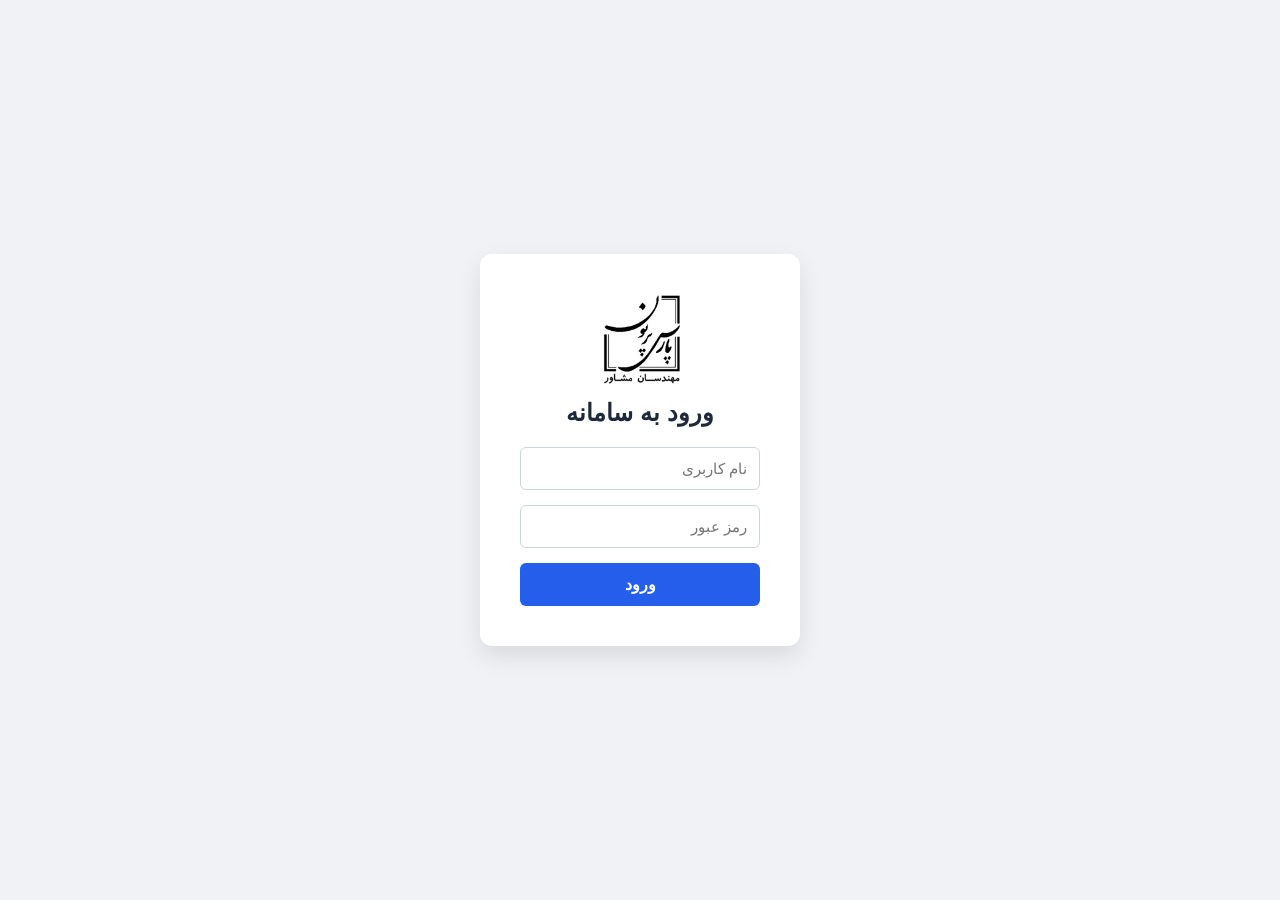
==== commit 68df6a18: "Update index.html" ====
--- a/index.html
+++ b/index.html
@@ -1,57 +1,70 @@
-/* اعمال فونت به کل صفحه */
+<!doctype html>
+<html lang="fa" dir="rtl">
+<head>
+  <meta charset="UTF-8" />
+  <meta name="viewport" content="width=device-width, initial-scale=1.0" />
+  <title>داشبورد مدیریتی پارس پرنون</title>
+  <link rel="stylesheet" href="assets/styles.css" />
+  <style>
+    /* ۱. اضافه کردن فونت B Nazanin */
+    @font-face {
+        font-family: 'B Nazanin';
+        src: url('assets/BNazanin.ttf') format('truetype');
+        font-weight: normal;
+    }
+
+    /* اعمال فونت به کل صفحه */
     body {
         font-family: 'B Nazanin', Tahoma, Arial, sans-serif;
-        margin: 0;
-        background: #f4f6f8;
     }
 
     /* استایل‌های پایه برای ورود */
     #login-overlay { position: fixed; top: 0; left: 0; width: 100%; height: 100%; background: #f0f2f5; display: flex; justify-content: center; align-items: center; z-index: 9999; }
     .login-box { background: white; padding: 40px; border-radius: 12px; box-shadow: 0 10px 25px rgba(0,0,0,0.1); text-align: center; width: 320px; }
-
+    
     /* ۲. استایل مخصوص لوگوی شرکت */
     .company-logo { width: 80px; height: auto; display: block; margin: 0 auto 15px auto; }
 
     .login-box h2 { margin-bottom: 20px; color: #1e293b; }
-
-/* ... (کدهای پنهان بین خطوط) ... */
-
+    
+    /* استایل فیلدها و دکمه با فونت جدید */
+    .login-box input { width: 100%; padding: 12px; margin-bottom: 15px; border: 1px solid #cbd5e1; border-radius: 6px; box-sizing: border-box; font-family: inherit; font-size: 15px; outline: none; }
+    .login-box input:focus { border-color: #000000; }
     .login-box button { width: 100%; padding: 12px; background: #245eea; color: white; border: none; border-radius: 6px; cursor: pointer; font-weight: bold; font-family: inherit; font-size: 16px; transition: background-color 0.3s; }
     .login-box button:hover { background: #1d4ed8; }
-
+    
     #app-wrapper { display: none; }
   </style>
 </head>
 <body>
 
-  <!-- صفحه ورود (لاگین) -->
   <div id="login-overlay">
     <div class="login-box">
       <!-- فراخوانی لوگو دقیقاً بالای عنوان -->
       <img src="assets/logo.jpg" alt="آرم شرکت" class="company-logo">
-
+      
       <h2>ورود به سامانه</h2>
       <input type="text" id="username" placeholder="نام کاربری" />
-
-<!-- ... (کدهای پنهان بین خطوط) ... -->
-
+      <input type="password" id="password" placeholder="رمز عبور" />
+      <button onclick="checkLogin()">ورود</button>
     </div>
   </div>
 
-  <!-- محیط داشبورد (بعد از ورود نمایش داده می‌شود) -->
   <div id="app-wrapper">
     <div id="app"></div>
   </div>
 
+  <script src="assets/dashboard-data.js"></script>
   <script src="assets/app.js"></script>
   <script>
-    // تابع لاگین شما
     function checkLogin() {
       const user = document.getElementById('username').value;
       const pass = document.getElementById('password').value;
-
-// ... (کدهای پنهان بین خطوط) ...
-
+      
+      if (user === "mahanproject" && pass === "parnoun135") {
+        document.getElementById('login-overlay').style.display = 'none';
+        document.getElementById('app-wrapper').style.display = 'block';
+      } else {
         alert("نام کاربری یا رمز عبور اشتباه است");
       }
     }
--- a/assets/styles.css
+++ b/assets/styles.css
@@ -0,0 +1,254 @@
+@font-face {
+  font-family: 'B Nazanin';
+  src: url('BNazanin.ttf') format('truetype');
+  font-weight: normal;
+}
+:root{
+  --bg:#eef3f8;
+  --panel:#ffffff;
+  --panel-soft:#f7fafe;
+  --line:#dbe5ef;
+  --text:#182a3e;
+  --muted:#6c7f94;
+  --primary:#245eea;
+  --primary-dark:#1d4ed8;
+  --navy:#1e3a5f;
+  --green:#13b98a;
+  --orange:#ff7a18;
+  --purple:#6d5ce7;
+  --shadow:0 14px 38px rgba(30,58,95,.14);
+  --radius:18px;
+}
+*{box-sizing:border-box}
+body{
+  margin:0;
+  min-height:100vh;
+  background:linear-gradient(135deg,#e8eef6 0%,#f7fafc 100%);
+  color:var(--text);
+  font-family: 'B Nazanin', Tahoma, Arial, sans-serif;
+}
+button,input{font:inherit}
+button{cursor:pointer}
+.app-wrap{max-width:1440px;margin:24px auto;padding:0 18px}
+.shell{background:var(--panel);border:1px solid #d7e1eb;border-radius:var(--radius);overflow:hidden;box-shadow:var(--shadow)}
+.topbar{
+  display:flex;align-items:center;justify-content:space-between;gap:16px;
+  min-height:86px;padding:20px 30px;background:#e7edf5;border-bottom:1px solid #cfdae6
+}
+.topbar-title{display:flex;align-items:center;gap:14px}
+.logo{
+  width:48px;height:48px;display:grid;place-items:center;border-radius:14px;
+  background:linear-gradient(135deg,var(--primary),var(--purple));color:white;font-size:24px;font-weight:700;
+  box-shadow:0 8px 16px rgba(36,94,234,.2)
+}
+h1,h2,h3,p{margin:0}
+.topbar h1{font-size:24px}
+.subtitle{margin-top:6px;color:var(--muted);font-size:16px}
+.top-actions,.toolbar{display:flex;align-items:center;flex-wrap:wrap;gap:10px}
+.icon-btn,.soft-btn,.primary-btn,.danger-btn{
+  border:none;border-radius:11px;padding:10px 15px;transition:.2s ease;display:inline-flex;align-items:center;gap:7px
+}
+.icon-btn,.soft-btn{background:#f1f5f9;color:#334155}
+.icon-btn:hover,.soft-btn:hover{background:#e2e8f0}
+.primary-btn{background:var(--primary);color:white;box-shadow:0 7px 14px rgba(36,94,234,.22)}
+.primary-btn:hover{background:var(--primary-dark);transform:translateY(-1px)}
+.danger-btn{background:#fff1f2;color:#be123c}
+.main{padding:22px}
+.notice{
+  border:1px dashed #f59e0b;background:#fffbeb;color:#92400e;border-radius:13px;padding:12px 16px;
+  margin-bottom:18px;font-size:13px;line-height:1.9
+}
+.hero{
+  display:flex;align-items:end;justify-content:space-between;gap:20px;margin-bottom:22px;
+}
+.hero h2{font-size:23px}
+.hero p{color:var(--muted);font-size:14px;margin-top:8px;line-height:1.8}
+
+/* استایل تصویر هدر (بنر) */
+.hero-banner {
+    position: relative;
+    width: 80%; /* عرض کادر 20 درصد کوچکتر شد */
+    margin: 0 auto 30px auto; /* این خط باعث می‌شود عکس در وسط صفحه قرار بگیرد */
+    border-radius: 20px;
+    overflow: hidden;
+    box-shadow: 0 15px 35px rgba(36, 94, 234, 0.15);
+}
+
+.hero-banner img {
+    width: 100%;
+    height: auto; /* تغییر به اتوماتیک برای نمایش کامل تمام جزئیات عکس */
+    display: block; /* برای جلوگیری از ایجاد فضای خالی اضافه در زیر عکس */
+}
+
+/* هاله رنگی روی عکس */
+.banner-overlay {
+    position: absolute;
+    top: 0; left: 0; right: 0; bottom: 0;
+    background: linear-gradient(to top, rgba(30, 58, 95, 0.4), transparent);
+}
+
+.menu-grid{display:grid;grid-template-columns:repeat(auto-fit,minmax(260px,1fr));gap:16px}
+
+/* تغییرات جدید کارت‌های فهرست */
+.menu-card {
+    display: flex;
+    flex-direction: column;
+    align-items: flex-start;
+    background: #ffffff;
+    border: 1px solid transparent;
+    box-shadow: 0 10px 30px rgba(0, 0, 0, 0.05);
+    border-radius: 20px;
+    padding: 25px;
+    transition: all 0.3s cubic-bezier(0.4, 0, 0.2, 1);
+    animation: fadeInUp 0.6s ease forwards;
+    text-align: right;
+}
+
+.menu-card:hover {
+    transform: translateY(-8px);
+    box-shadow: 0 20px 40px rgba(36, 94, 234, 0.12);
+    border-color: #dbe5ef;
+}
+
+.menu-icon-wrapper {
+    background: var(--panel-soft);
+    padding: 15px;
+    border-radius: 16px;
+    margin-bottom: 20px;
+    color: var(--primary);
+}
+
+.menu-icon {
+    font-size: 32px;
+    margin: 0;
+}
+
+.card-content h3 {
+    font-size: 22px;
+    color: var(--navy);
+    margin-bottom: 8px;
+}
+
+.card-content p {
+    font-size: 15px;
+    color: var(--muted);
+    line-height: 1.6;
+    margin: 0;
+}
+
+.card-arrow {
+    position: static;
+    margin-top: 25px;
+    display: inline-block;
+    color: var(--primary);
+    font-weight: bold;
+    font-size: 15px;
+    background: rgba(36, 94, 234, 0.05);
+    padding: 8px 16px;
+    border-radius: 8px;
+    transition: background 0.3s;
+}
+
+.menu-card:hover .card-arrow {
+    background: var(--primary);
+    color: #ffffff;
+}
+
+@keyframes fadeInUp {
+    from {
+        opacity: 0;
+        transform: translateY(20px);
+    }
+    to {
+        opacity: 1;
+        transform: translateY(0);
+    }
+}
+
+.report-head{
+  display:flex;align-items:center;justify-content:space-between;gap:14px;flex-wrap:wrap;
+  padding-bottom:18px;border-bottom:1px solid var(--line);margin-bottom:16px
+}
+.report-head h2{font-size:23px}
+.kpi-grid{display:grid;grid-template-columns:repeat(auto-fit,minmax(180px,1fr));gap:14px;margin:16px 0}
+.kpi{
+  background:#fff;border:1px solid var(--line);border-radius:15px;padding:17px;text-align:center;
+  min-height:140px;display:flex;flex-direction:column;align-items:center;justify-content:center;
+  box-shadow:0 5px 12px rgba(30,58,95,.05)
+}
+.kpi-icon{font-size:25px;margin-bottom:8px}
+.kpi-value{font-size:24px;font-weight:800;color:#0f2740}
+.kpi-unit{font-size:12px;color:#64748b;margin-right:4px}
+.kpi-title{font-size:13px;color:#7b8da3;margin-top:10px}
+.accordion{border:1px solid var(--line);border-radius:15px;margin:14px 0;overflow:hidden;background:#fff}
+.accordion-header{
+  width:100%;border:none;background:#f7fafe;color:#18324f;padding:16px 18px;
+  display:flex;justify-content:space-between;align-items:center;text-align:right;font-weight:700
+}
+.accordion-header:hover{background:#eef5fc}
+.accordion-title small{display:block;font-size:12px;color:#7a8ca2;font-weight:400;margin-top:6px}
+.chev{font-size:18px;transition:.2s}.open .chev{transform:rotate(90deg)}
+.accordion-body{display:none;padding:16px;border-top:1px solid var(--line);background:#fff}
+.open .accordion-body{display:block}
+.text-box{
+  background:#f8fbff;border-right:4px solid var(--primary);border-radius:10px;padding:14px 16px;
+  line-height:2;color:#334155;margin:12px 0;font-size:14px
+}
+.text-box strong{display:block;color:#18324f;margin-bottom:4px}
+.content-grid{display:grid;grid-template-columns:repeat(auto-fit,minmax(360px,1fr));gap:14px}
+.chart-box,.table-box,.map-box,.attach-box{
+  background:#fff;border:1px solid var(--line);border-radius:13px;padding:15px;margin-top:12px;overflow:auto
+}
+.box-title{font-weight:700;color:#213b5a;margin-bottom:12px;font-size:15px}
+.chart-svg{width:100%;height:260px;display:block}
+.chart-legend{display:flex;gap:10px;flex-wrap:wrap;margin-top:8px;font-size:12px;color:#64748b}
+.legend-item{display:flex;align-items:center;gap:5px}
+.legend-dot{width:9px;height:9px;border-radius:50%}
+.data-table{width:100%;border-collapse:collapse;min-width:680px;font-size:13px}
+.data-table th,.data-table td{padding:11px 10px;border-bottom:1px solid #e5edf5;text-align:right;white-space:nowrap}
+.data-table th{background:#eef5fc;color:#1f3b59}
+.data-table tr:hover td{background:#fafcff}
+.map-placeholder{
+  min-height:250px;border-radius:12px;background:
+    linear-gradient(120deg,rgba(36,94,234,.1),rgba(19,185,138,.09)),
+    repeating-linear-gradient(45deg,#eef5f8,#eef5f8 18px,#e4edf2 18px,#e4edf2 36px);
+  display:grid;place-items:center;text-align:center;color:#31556f;padding:20px
+}
+.layer-list{display:flex;flex-wrap:wrap;gap:8px;margin-top:12px}
+.layer-chip{border:1px solid #cfe0ef;background:#f8fbfe;border-radius:999px;padding:7px 10px;font-size:12px}
+.attach-item{display:flex;align-items:center;justify-content:space-between;gap:12px;padding:10px 0;border-bottom:1px solid #edf2f7}
+.attach-item:last-child{border-bottom:none}
+.muted{color:var(--muted);font-size:12px;line-height:1.8}
+.login-page{
+  min-height:100vh;display:grid;place-items:center;padding:24px;background:
+  radial-gradient(circle at 15% 20%,rgba(109,92,231,.18),transparent 28%),
+  radial-gradient(circle at 82% 10%,rgba(36,94,234,.2),transparent 28%),
+  linear-gradient(135deg,#e8eef7,#f8fbff)
+}
+.login-card{width:min(440px,100%);background:#fff;border:1px solid #d9e4ee;border-radius:20px;padding:28px;box-shadow:var(--shadow)}
+.login-logo{width:62px;height:62px;border-radius:17px;background:linear-gradient(135deg,var(--primary),var(--purple));display:grid;place-items:center;color:white;font-size:28px;margin:0 auto 16px}
+.login-card h1{text-align:center;font-size:23px}.login-card .subtitle{text-align:center;line-height:1.9}
+.field{margin:15px 0}
+.field label{display:block;color:#42566c;font-size:13px;margin-bottom:7px}
+.field input{width:100%;border:1px solid #cbd8e4;border-radius:11px;padding:12px 13px;outline:none}
+.field input:focus{border-color:#6b92f3;box-shadow:0 0 0 3px rgba(36,94,234,.1)}
+.login-card .primary-btn{width:100%;justify-content:center;margin-top:5px}
+.demo-note{background:#fff7ed;color:#9a3412;border-radius:10px;padding:11px 12px;font-size:12px;line-height:1.8;margin-top:16px}
+.footer{color:#8b9bae;text-align:center;padding:18px;font-size:12px}
+.empty{padding:24px;text-align:center;color:var(--muted)}
+@media print{
+  body{background:white}
+  .toolbar,.top-actions,.notice,.back-btn,.footer{display:none!important}
+  .app-wrap{max-width:none;margin:0;padding:0}
+  .shell{box-shadow:none;border:none;border-radius:0}
+  .accordion-body{display:block!important}
+  .accordion{break-inside:avoid}
+  .main{padding:12px}
+}
+@media(max-width:720px){
+  .app-wrap{margin:8px auto;padding:0 8px}
+  .topbar{padding:15px;min-height:72px}.topbar h1{font-size:17px}.logo{width:41px;height:41px}
+  .main{padding:15px}.hero h2,.report-head h2{font-size:21px}
+  .content-grid{grid-template-columns:1fr}.menu-grid{grid-template-columns:1fr}
+  .kpi-grid{grid-template-columns:repeat(2,minmax(0,1fr))}.kpi{min-height:122px;padding:12px}.kpi-value{font-size:20px}
+}
